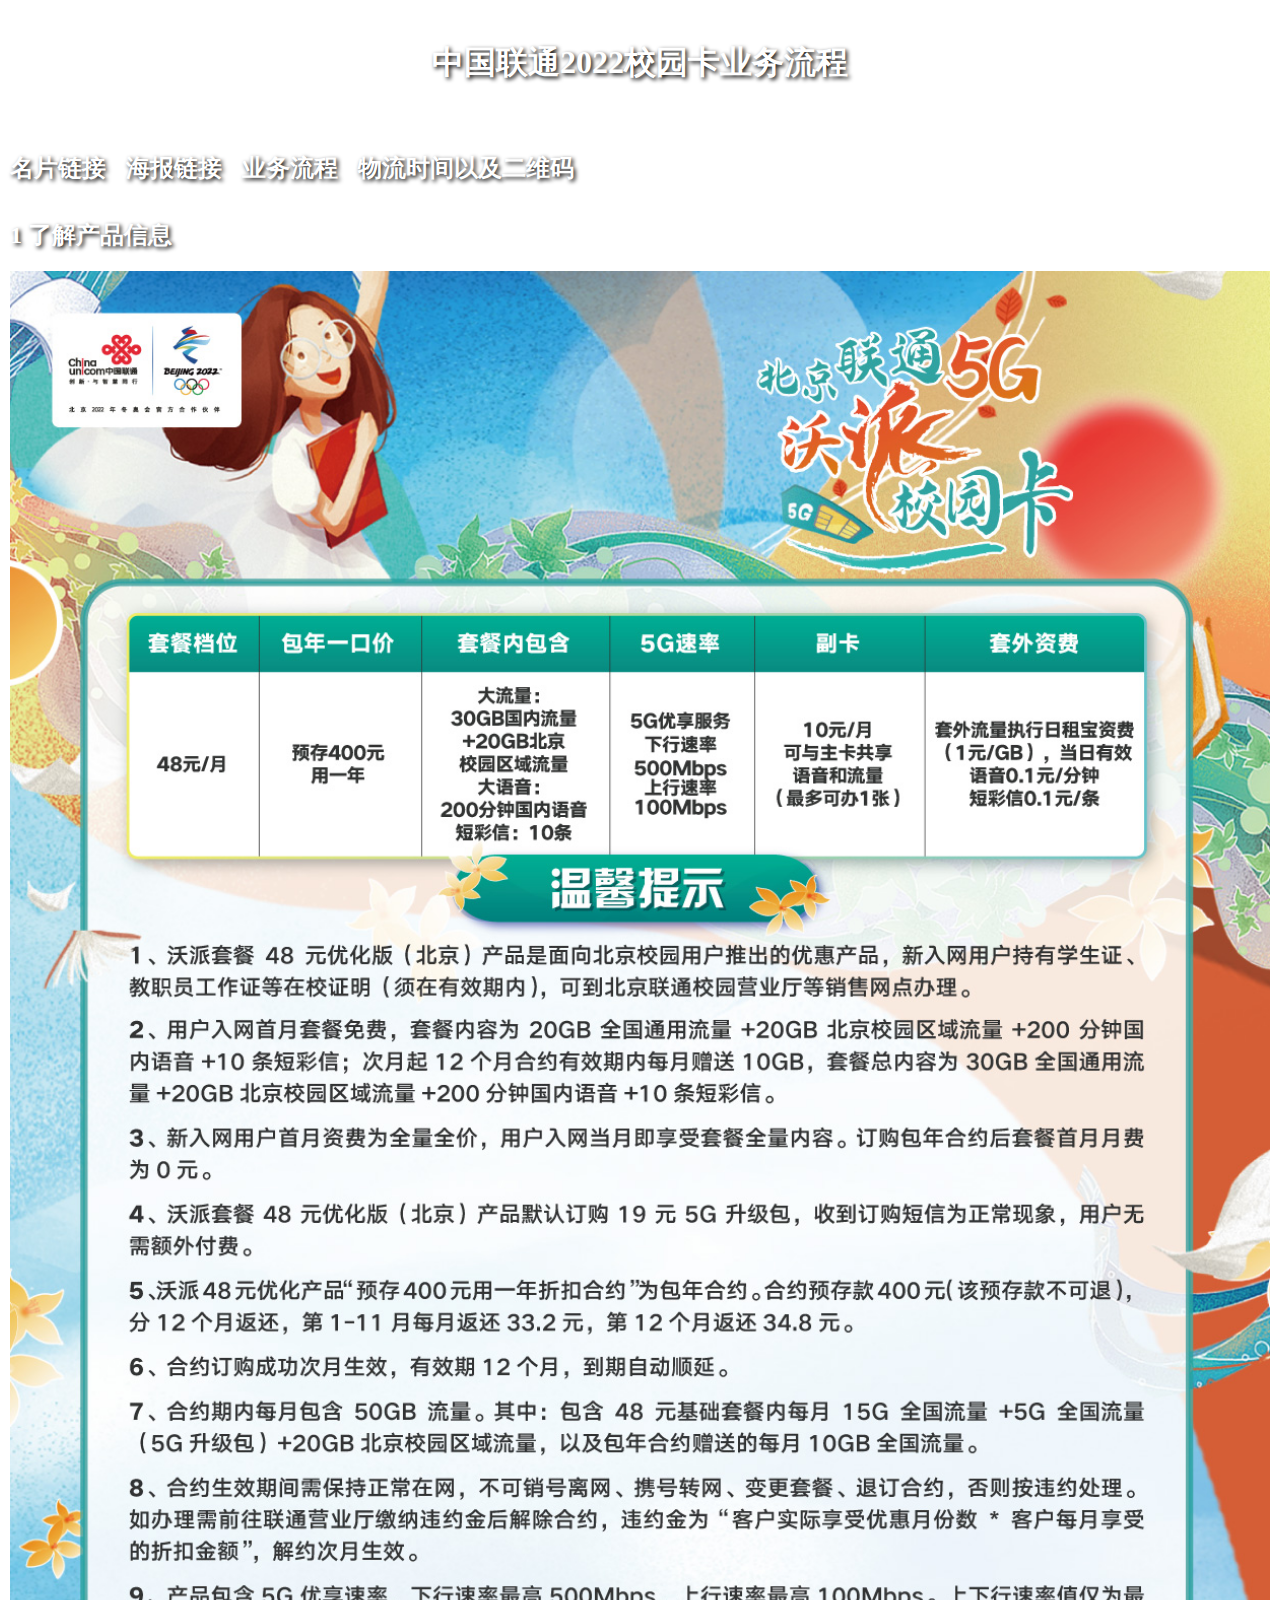
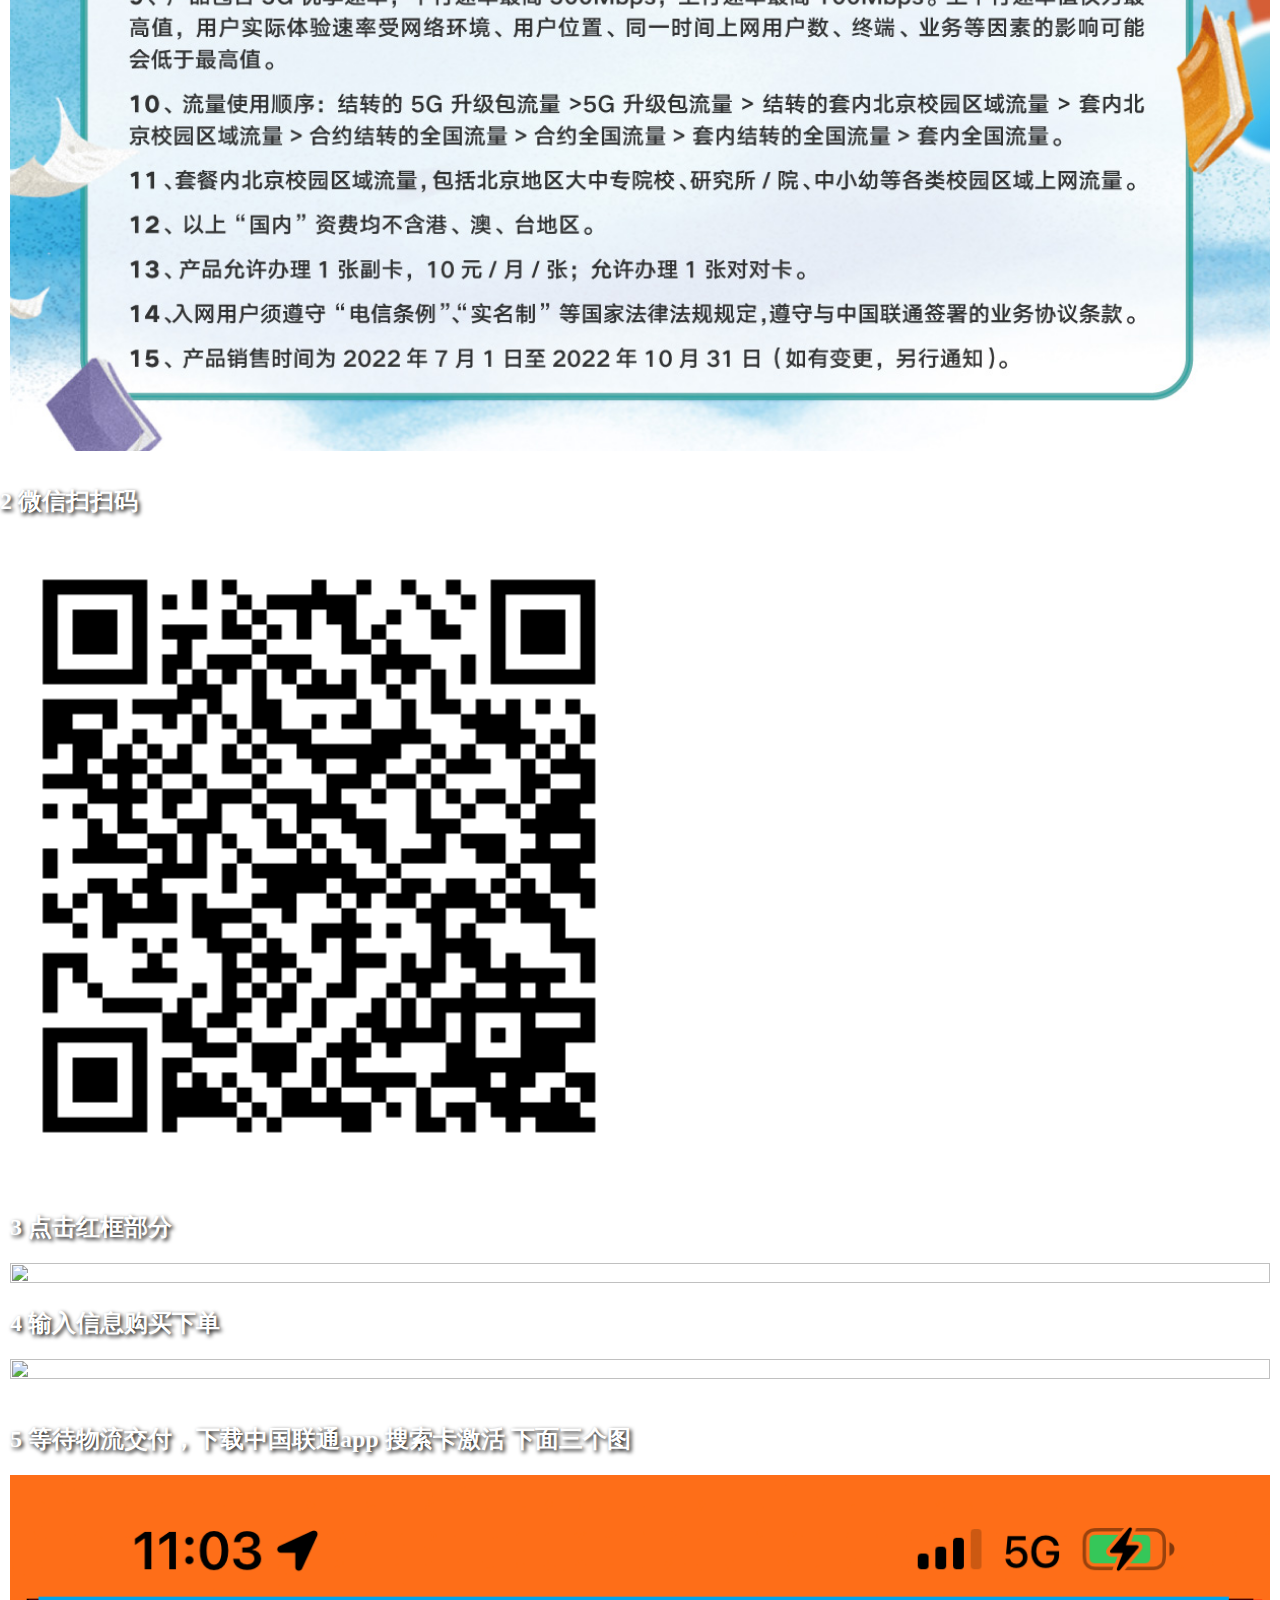
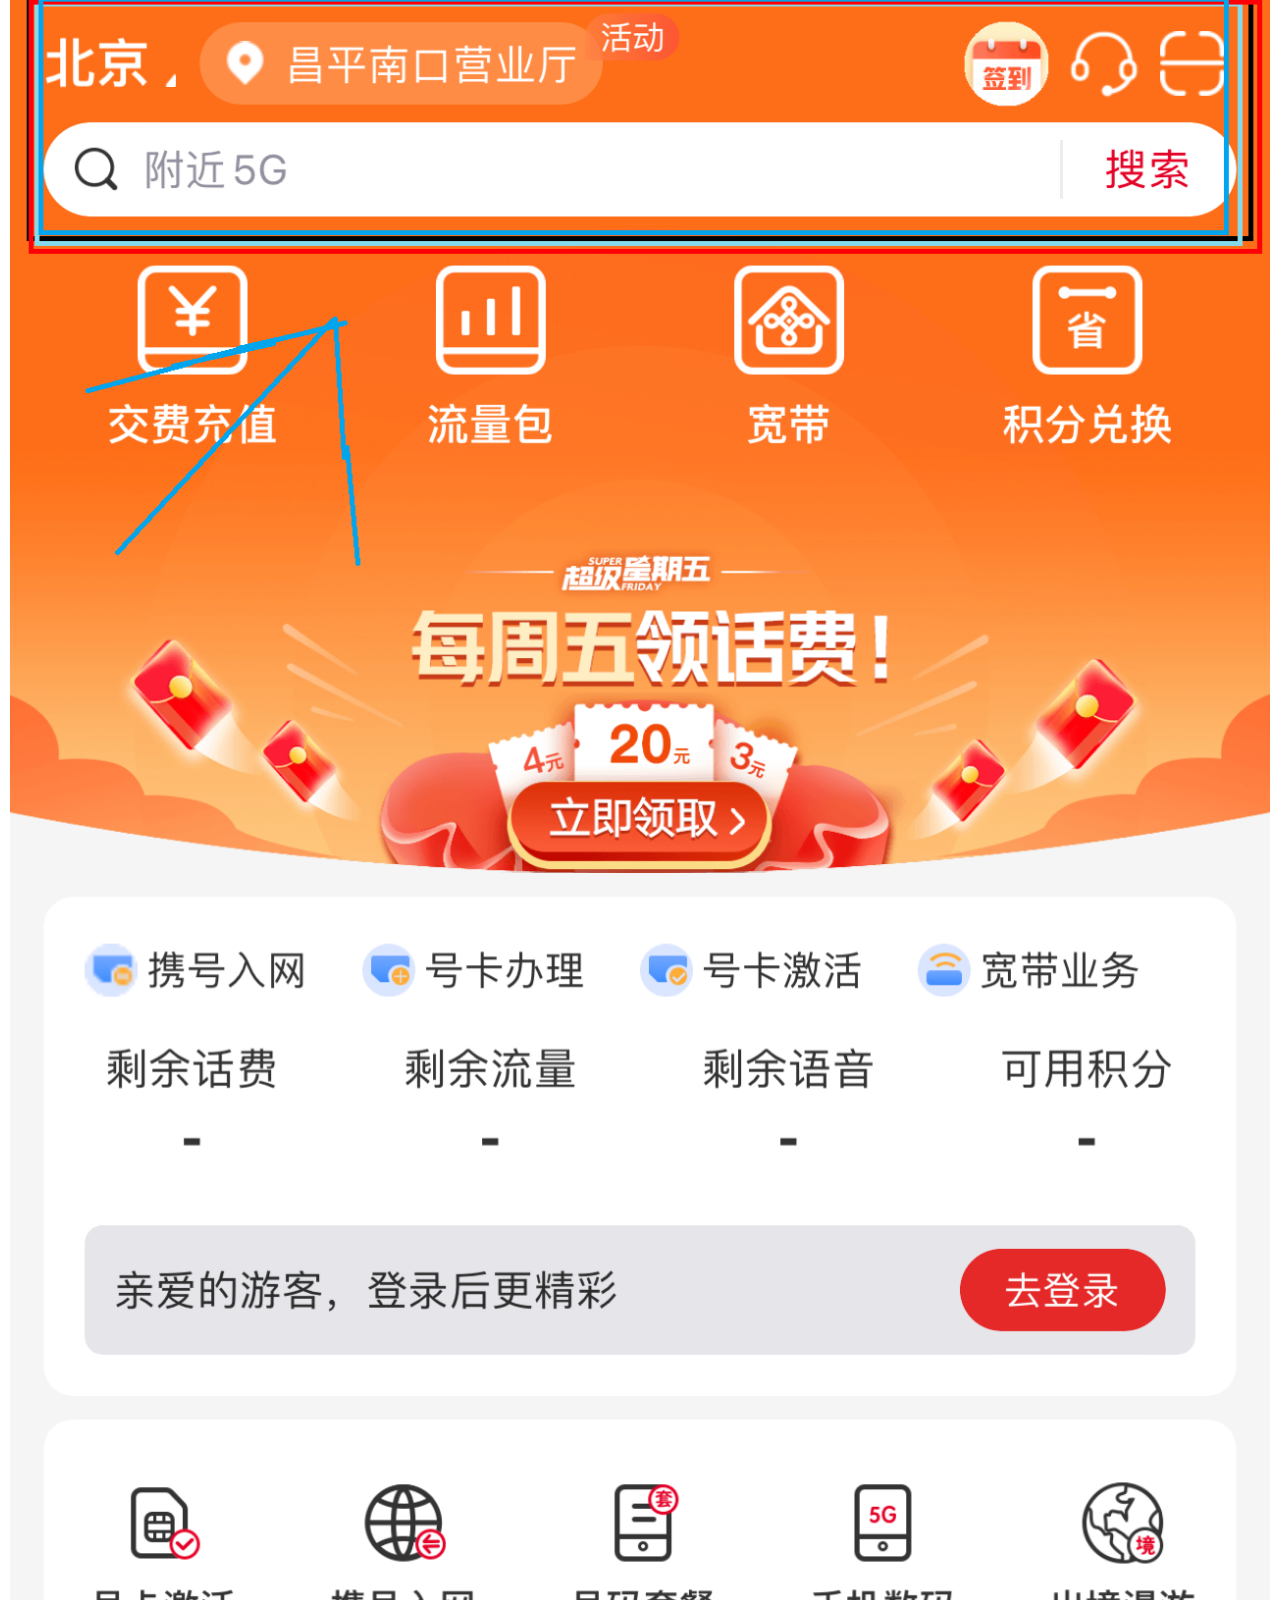
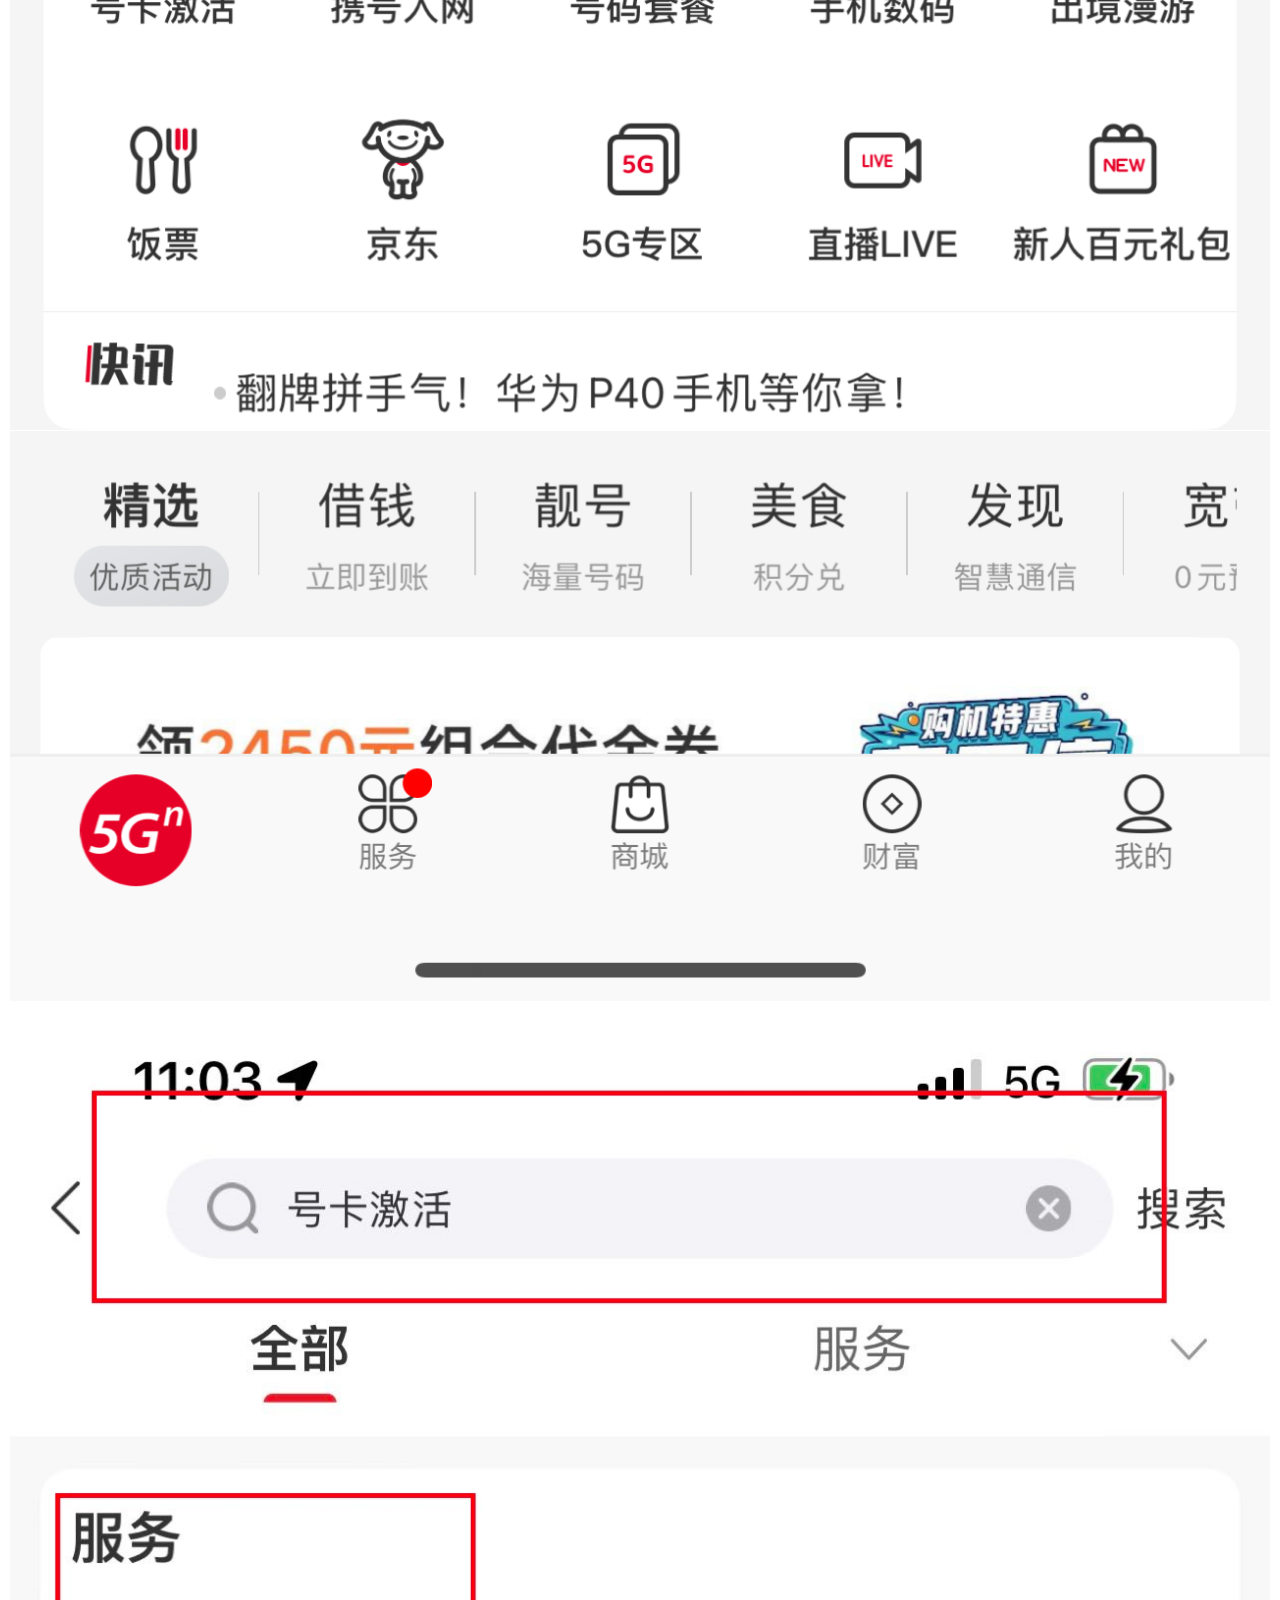
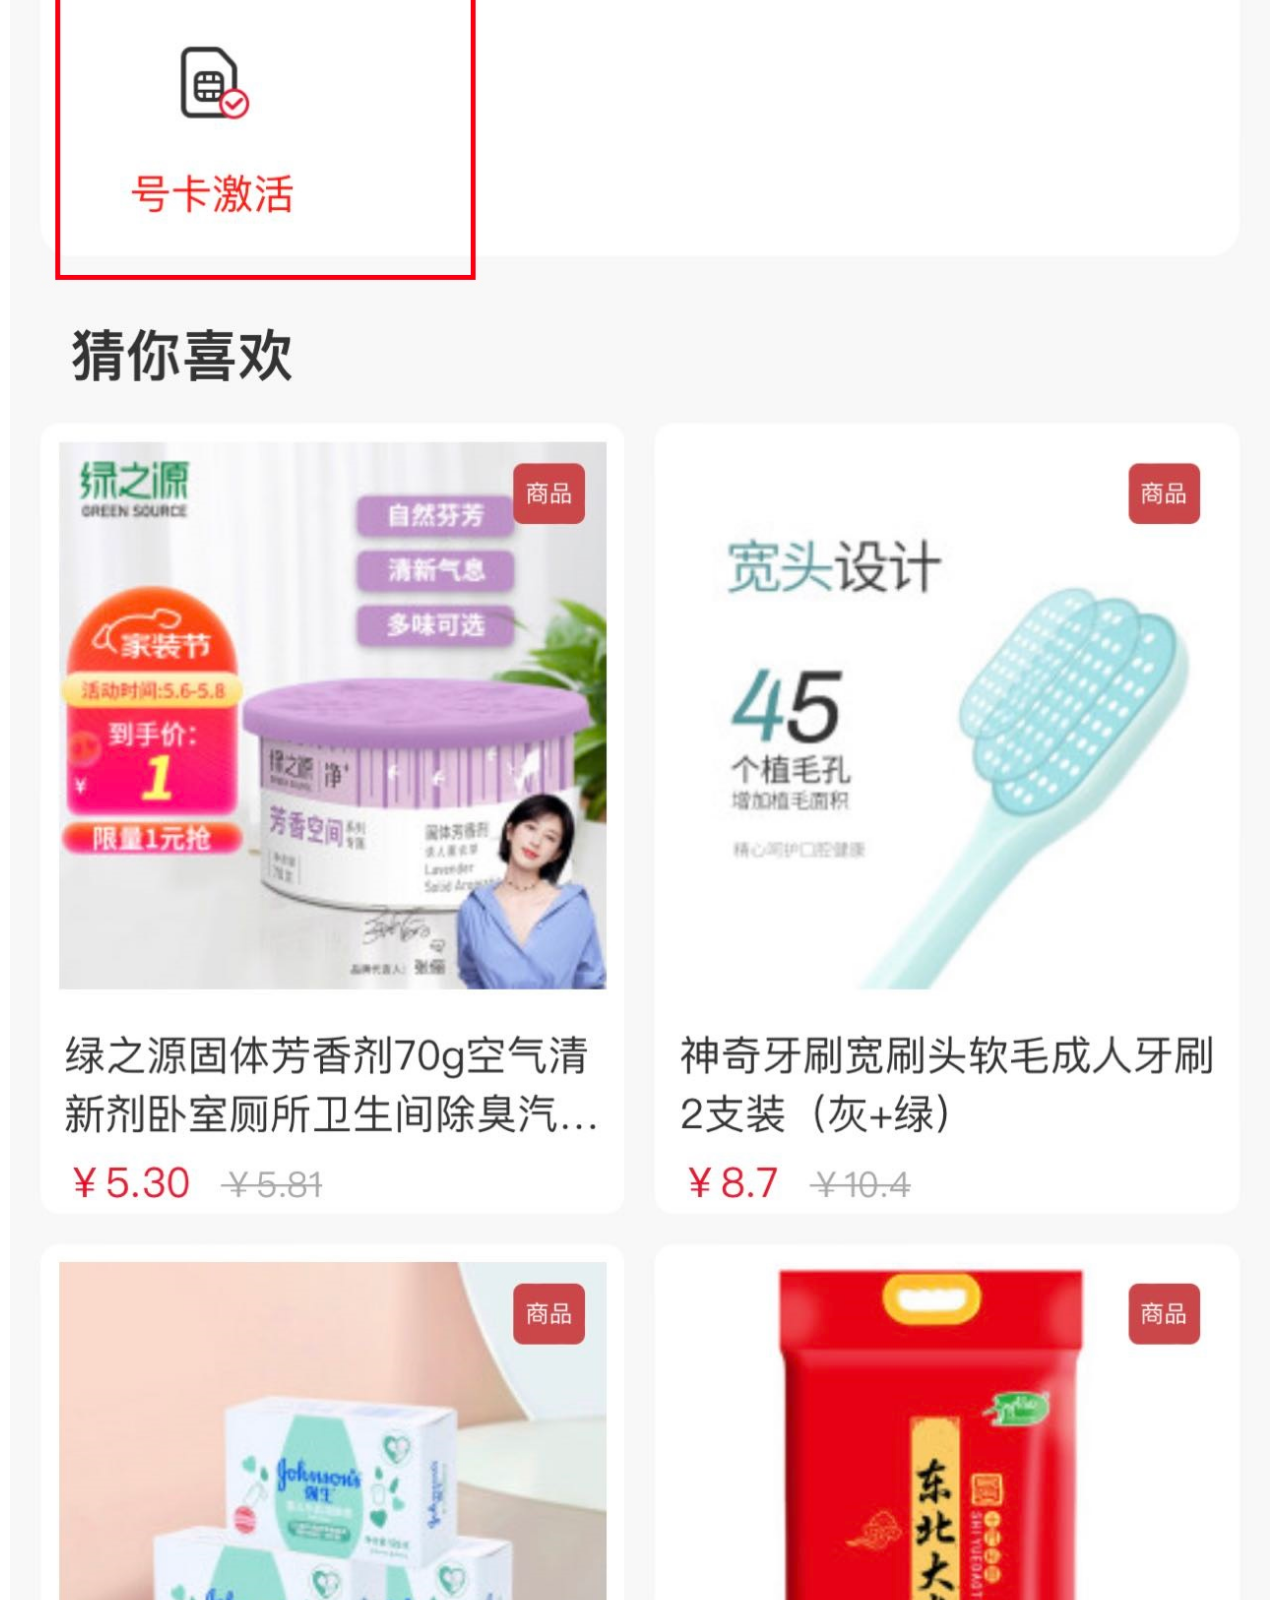
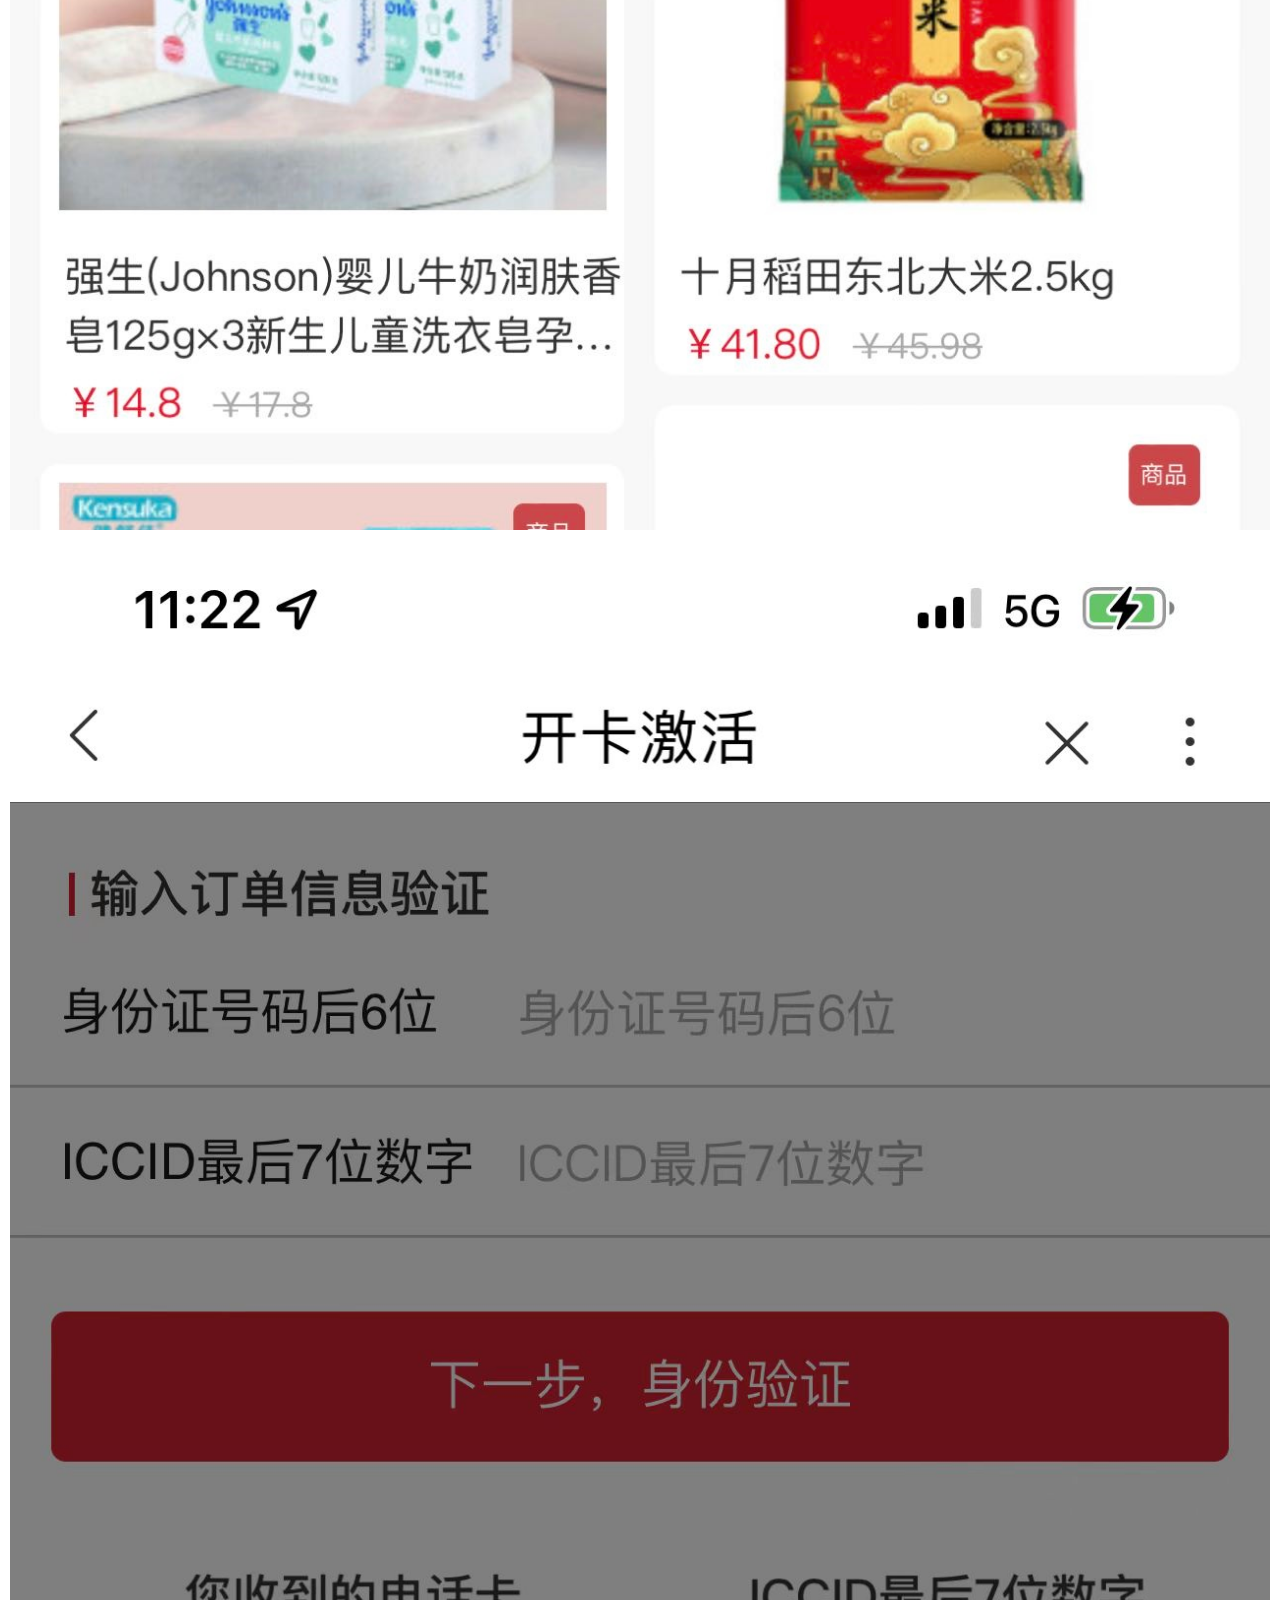
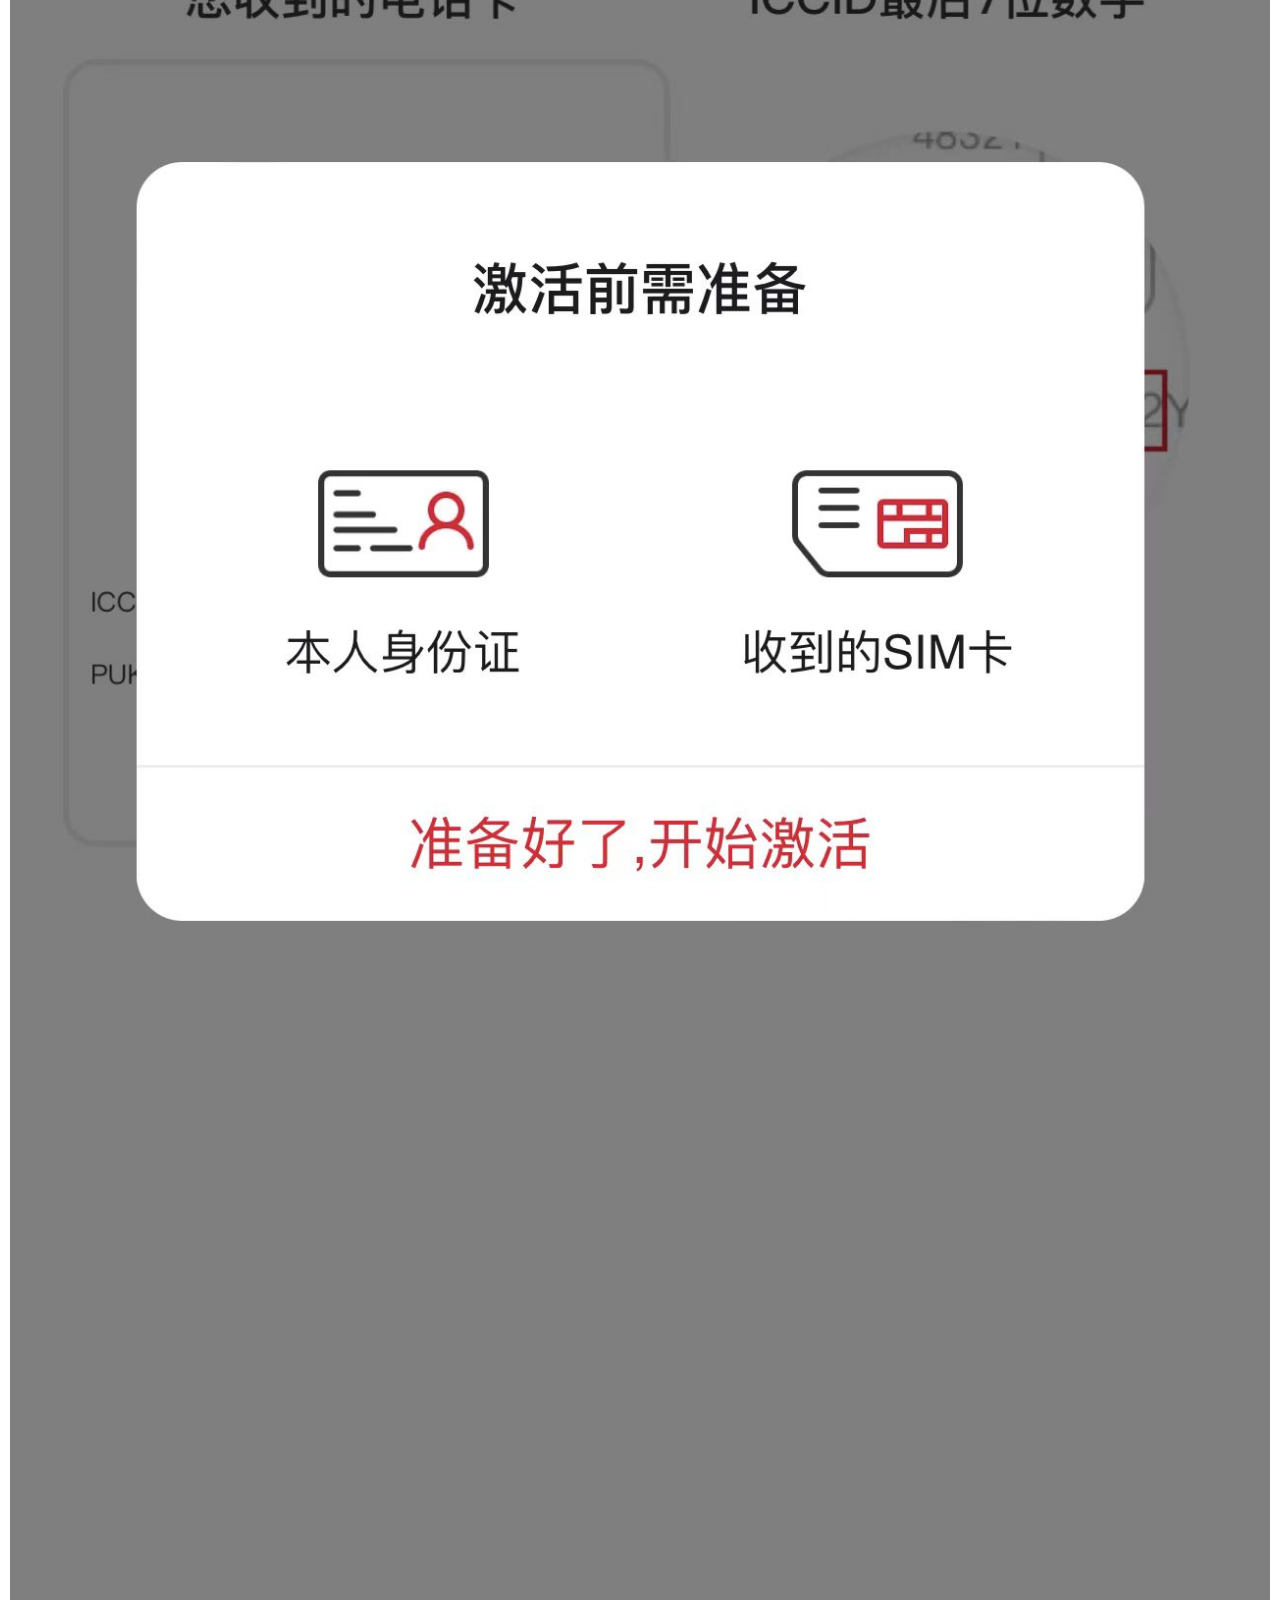
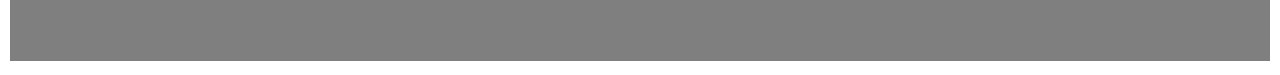
==== business_process.html @ 7204b600 "Add files via upload" ====
<!DOCTYPE html>
<html lang="en">
<head>
<title>中国联通2022下单流程</title>
<meta charset="utf-8">
<meta name="viewport" content="width=device-width, initial-scale=1">
<style>
* {
  box-sizing: border-box;
}

body {
  margin: 0;
  background-image:url('背景.jpg');

}

/* 设置页眉的样式 */
.header {
  background-image:url('背景.jpg');
  padding: 20px;
  text-align: center;
  color: White;
  text-shadow: 2px 2px 4px #000000;
}
.front_shawdow{
  color: white;
  text-shadow: 2px 2px 4px #000000;
}

.front_shawdow1{
  color: red;
  text-shadow: 2px 2px 4px #000000;
}

/* 设置顶部导航栏的样式 */
.topnav {
  overflow: hidden;

}

/* 设置 topnav 链接的样式 */
.topnav a {
  float: left;
  display: block;
  color: white;
  text-align: left;
  padding: 5px 10px;
  text-decoration: none;  

}

/* 改变鼠标悬停时的颜色 */
.topnav a:hover {
  background-color: black、;
  color: yellow;
}

/* 创建并排的三个非等列 */
.column {
  float: left;
  width: 100%;
  padding: 10px;
}

.column1 {
  float: left;
  width: 50%;

}



.column2 {
  float: left;
  width: 35%;

}

/* 清除列之后的浮动 */
.row:after {
  content: "";
  display: table;
  clear: both;
}

/* 响应式布局 - 创建堆叠而非并排的三列 */
@media screen and (max-width:1000px) {
  .column {
    width: 100%;
  }
}
</style>
</head>
<body>

<div class="header">
  <h1>中国联通2022校园卡业务流程</h1>
  <p></p>
</div>
<div class="topnav">

    <h2>   
           
    <a href="index.html"  class="front_shawdow">名片链接</a>     
    <a href="Bill.html"       class="front_shawdow">海报链接</a>
    <a href="business_process.html"       class="front_shawdow">业务流程</a>
    <a href="post_information.html"       class="front_shawdow">物流时间以及二维码</a>
    
    
    </h2>

  
</div>

<div class="row">
  <div class="column">
    <h2  class="front_shawdow">1 了解产品信息</h2>
     <img src="2.jpg" width="100%" height="100%">
   
  </div>
  
  <div class="column1">
    <h2 class="front_shawdow">2 微信扫扫码</h2>
     <img src="中务远-ZCY001.jpg" width="100%" height="100%">
 

  </div>

  <div class="column">
    <h2 class="front_shawdow">3 点击红框部分</h2>
  
    <img src="校园店铺.png" width="100%" height="50%">

    <h2  class="front_shawdow">4 输入信息购买下单</h2>
     <img src="相关信息.jpg" width="100%" height="100%">
  </div>


  <div class="column">
    <h2 class="front_shawdow">5 等待物流交付，下载中国联通app 搜索卡激活 下面三个图</h2>
     <img src="卡1.png" width="100%" height="100%">
     <img src="卡2.jpg" width="100%" height="100%">
     <img src="卡3.jpg" width="100%" height="100%">
 

  </div>


  
    
  </div>
 </div> 
  
<!--   <div class="column">
    <h2>Column</h2>
    <p>Lorem ipsum dolor sit amet, consectetur adipiscing elit. Maecenas sit amet pretium urna. Vivamus venenatis velit nec neque ultricies, eget elementum magna tristique. Quisque vehicula, risus eget aliquam placerat, purus leo tincidunt eros, eget luctus quam orci in velit. Praesent scelerisque tortor sed accumsan convallis.</p>
  </div> -->


</body>
</html>
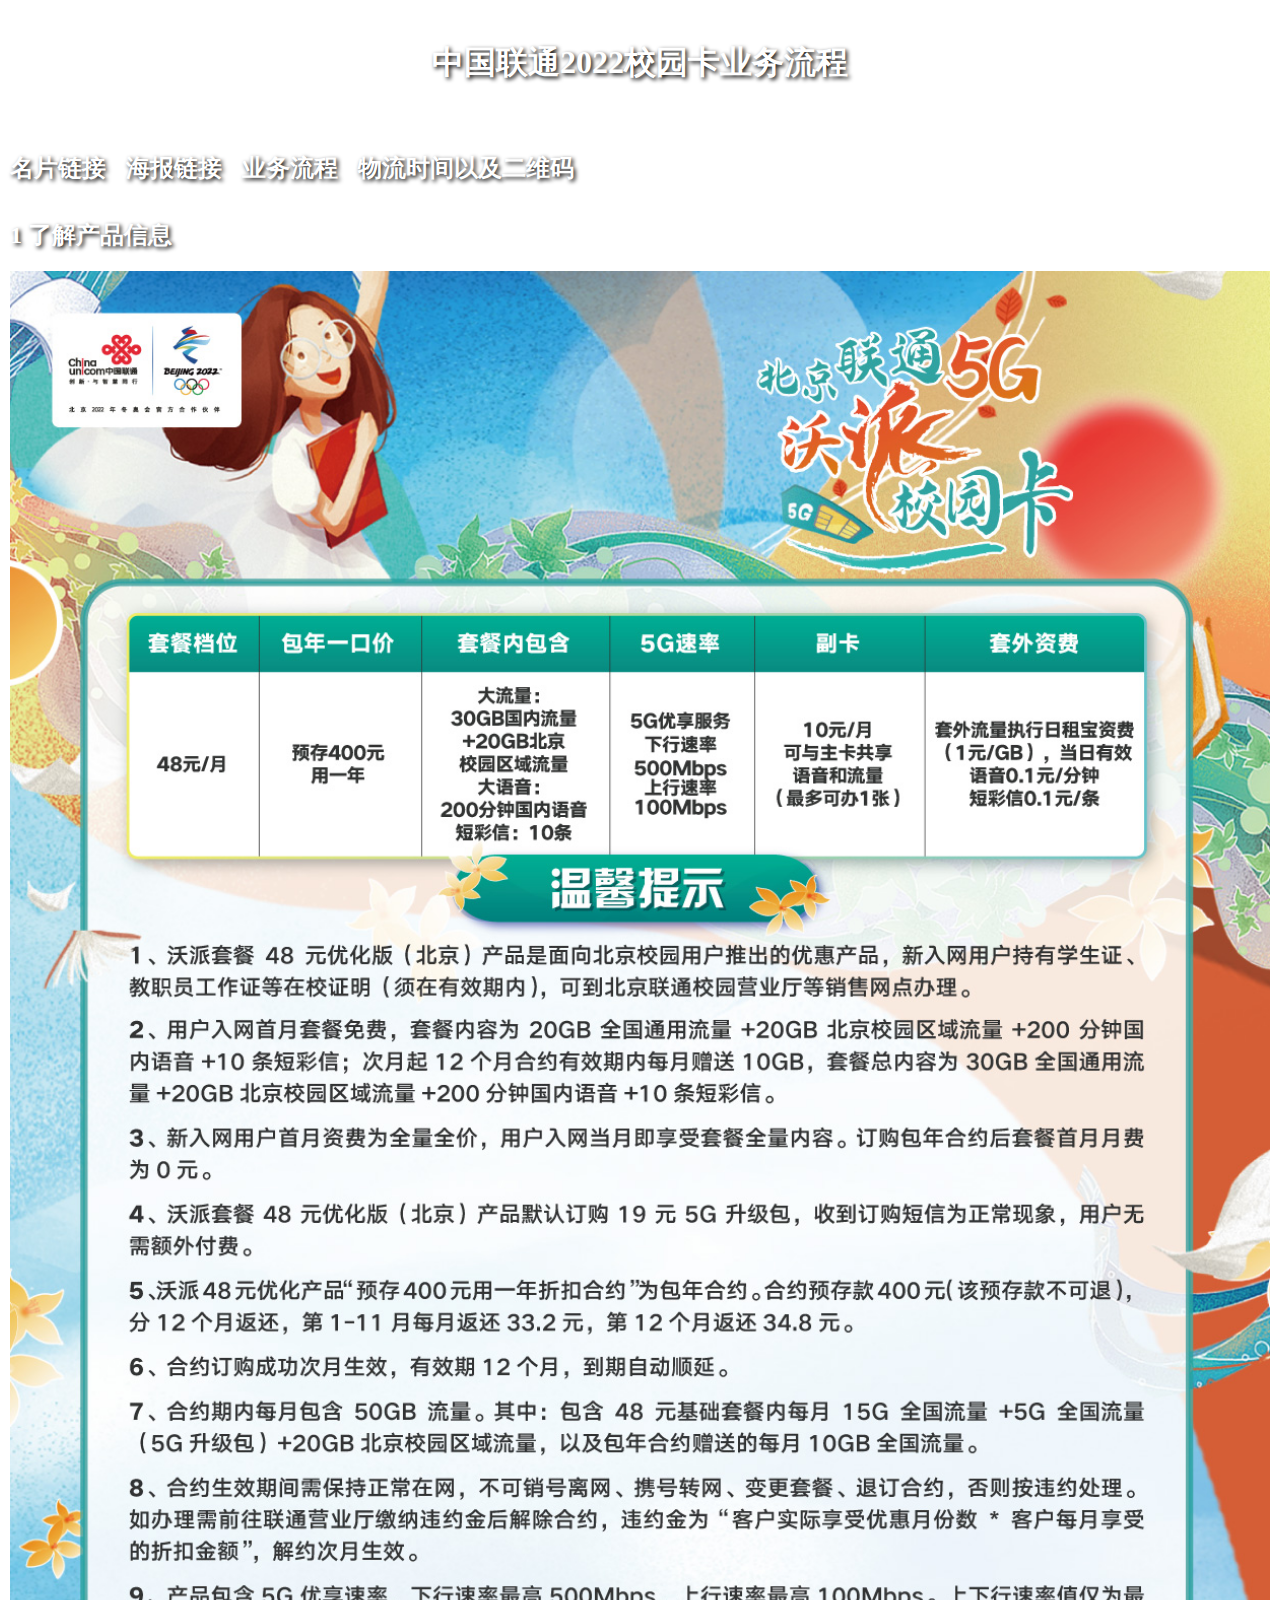
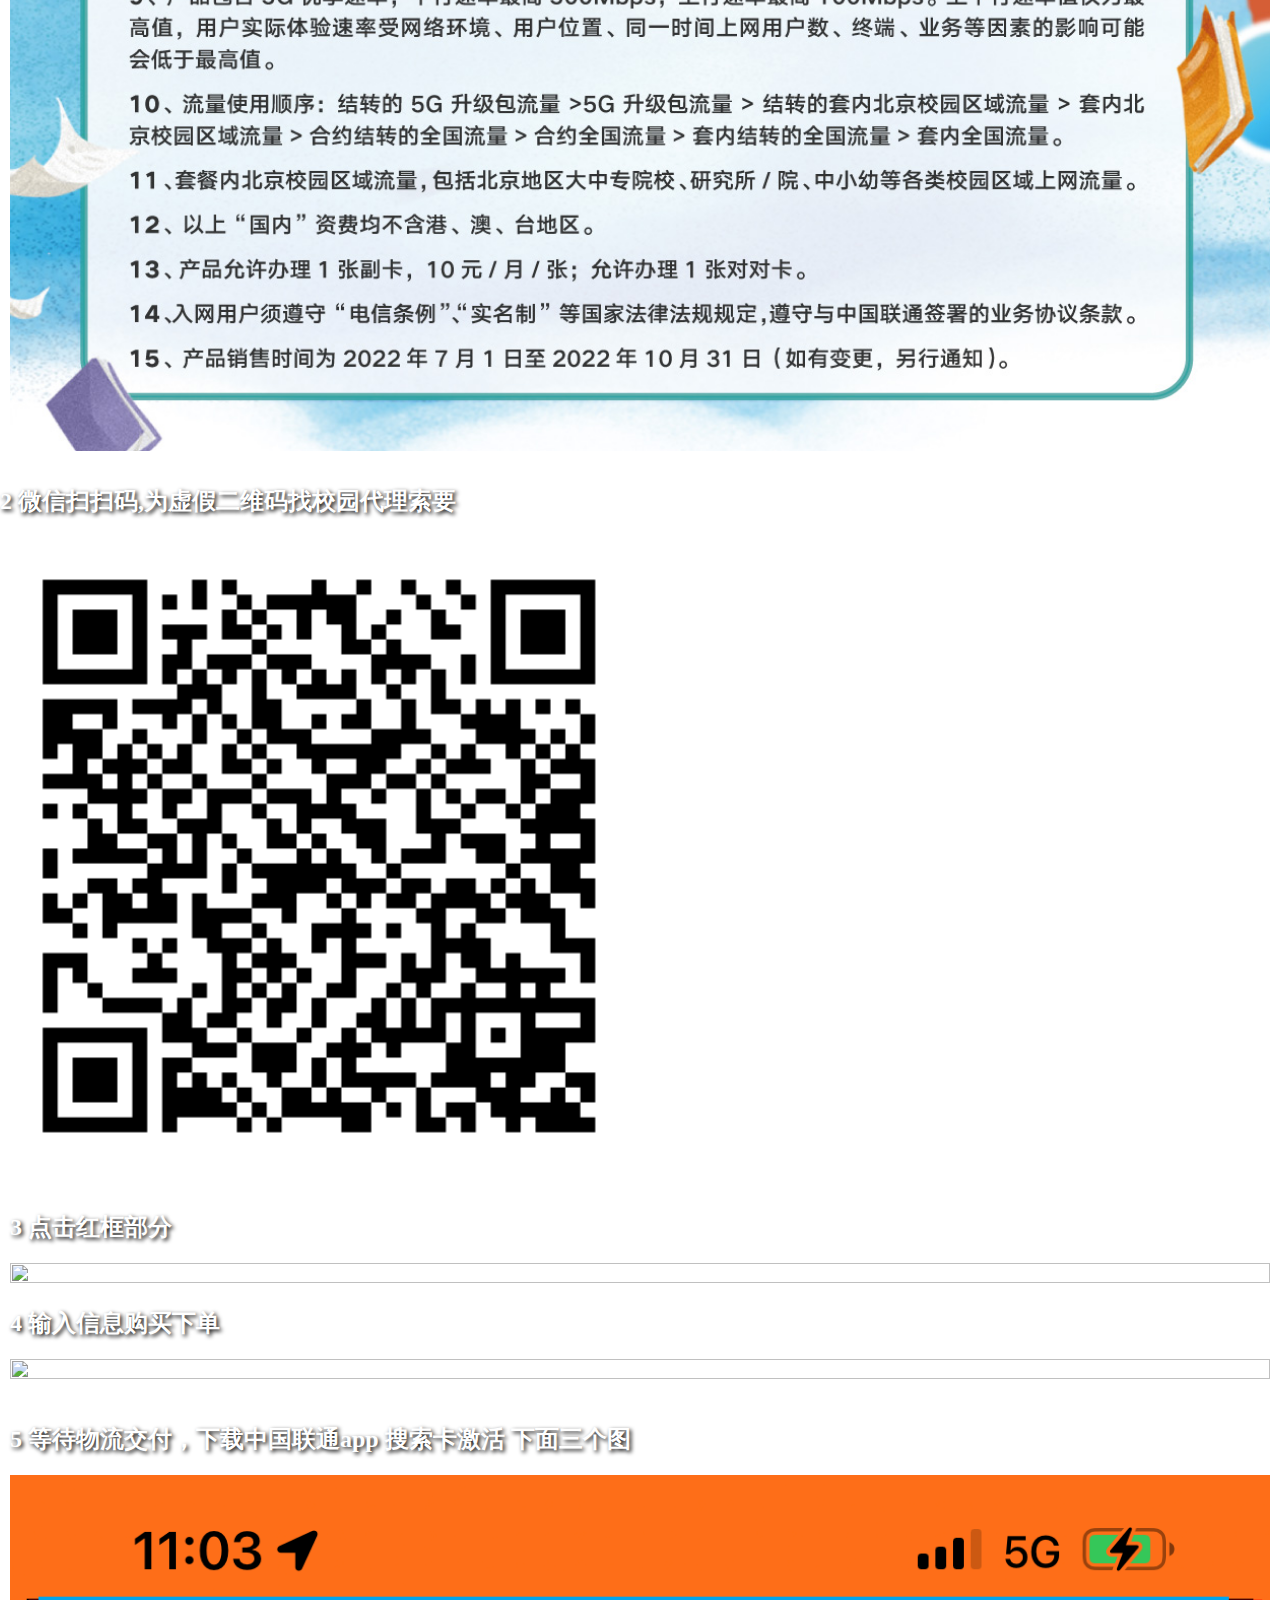
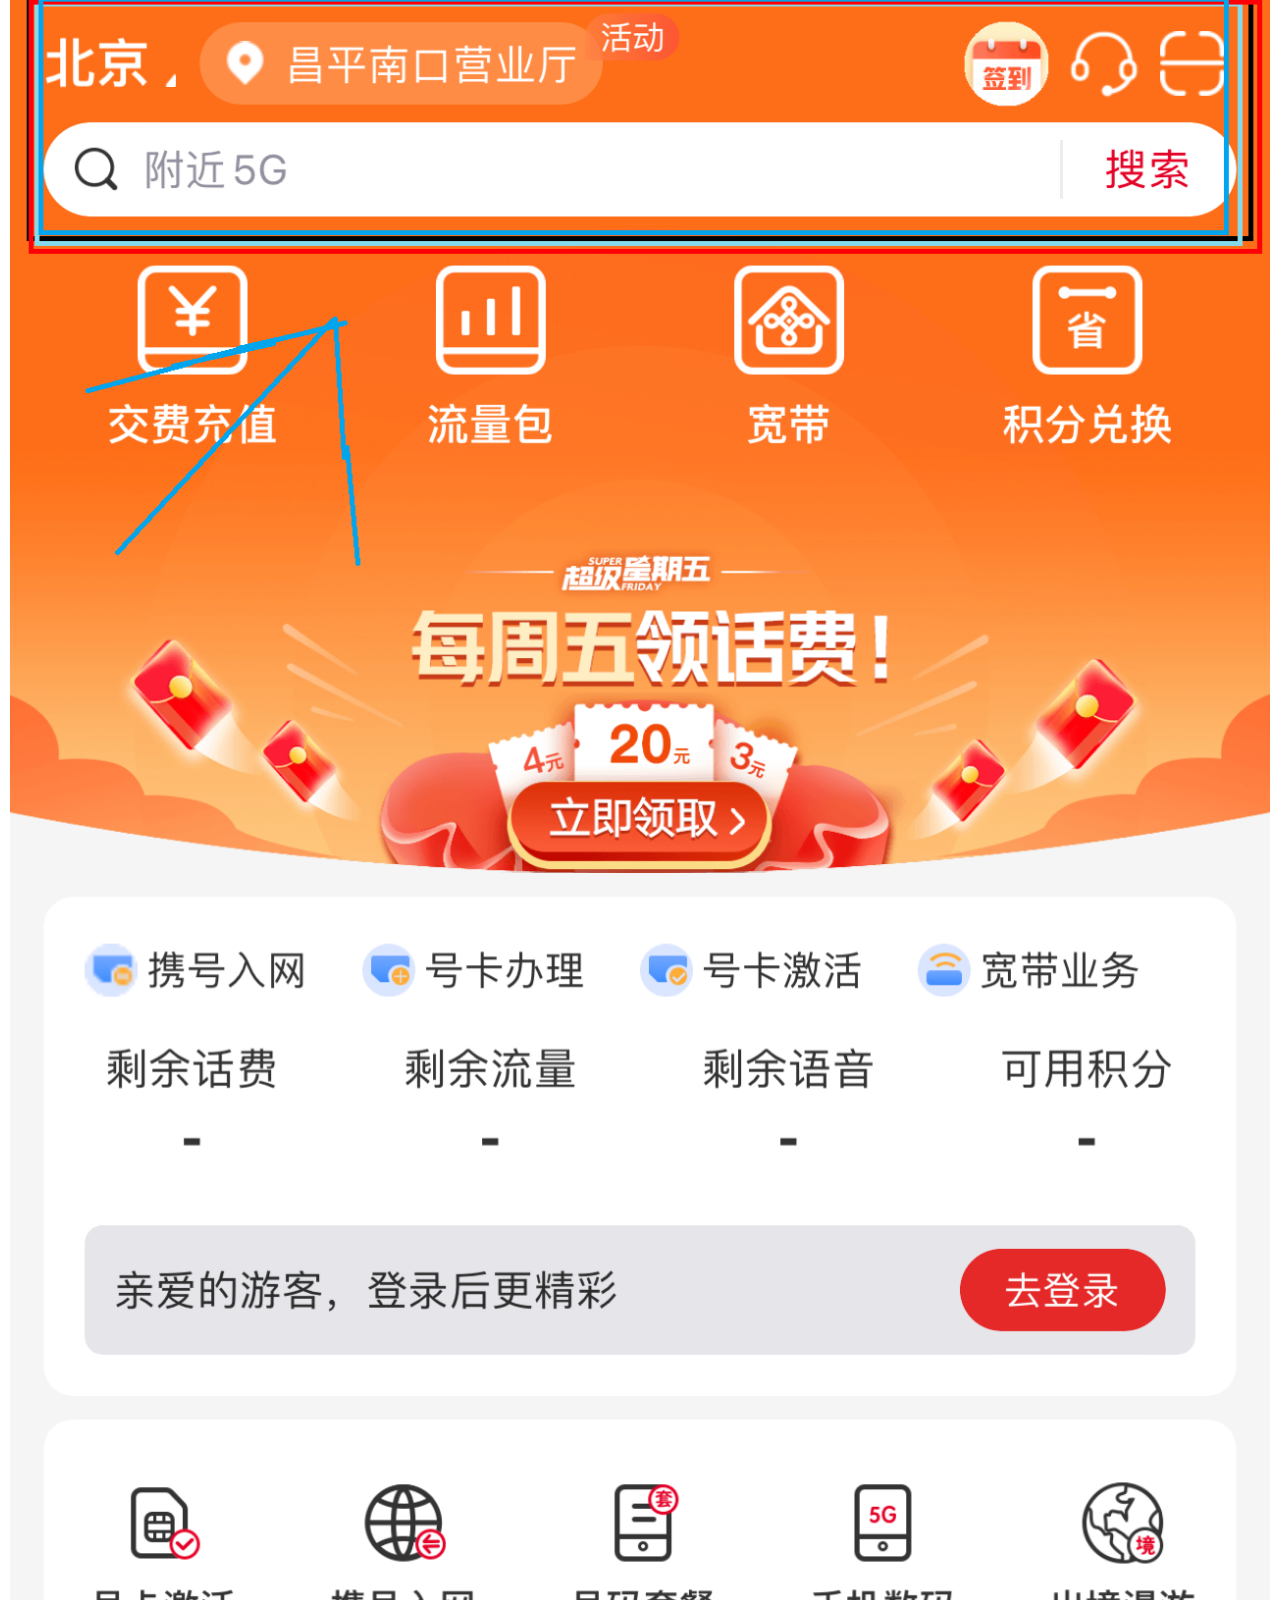
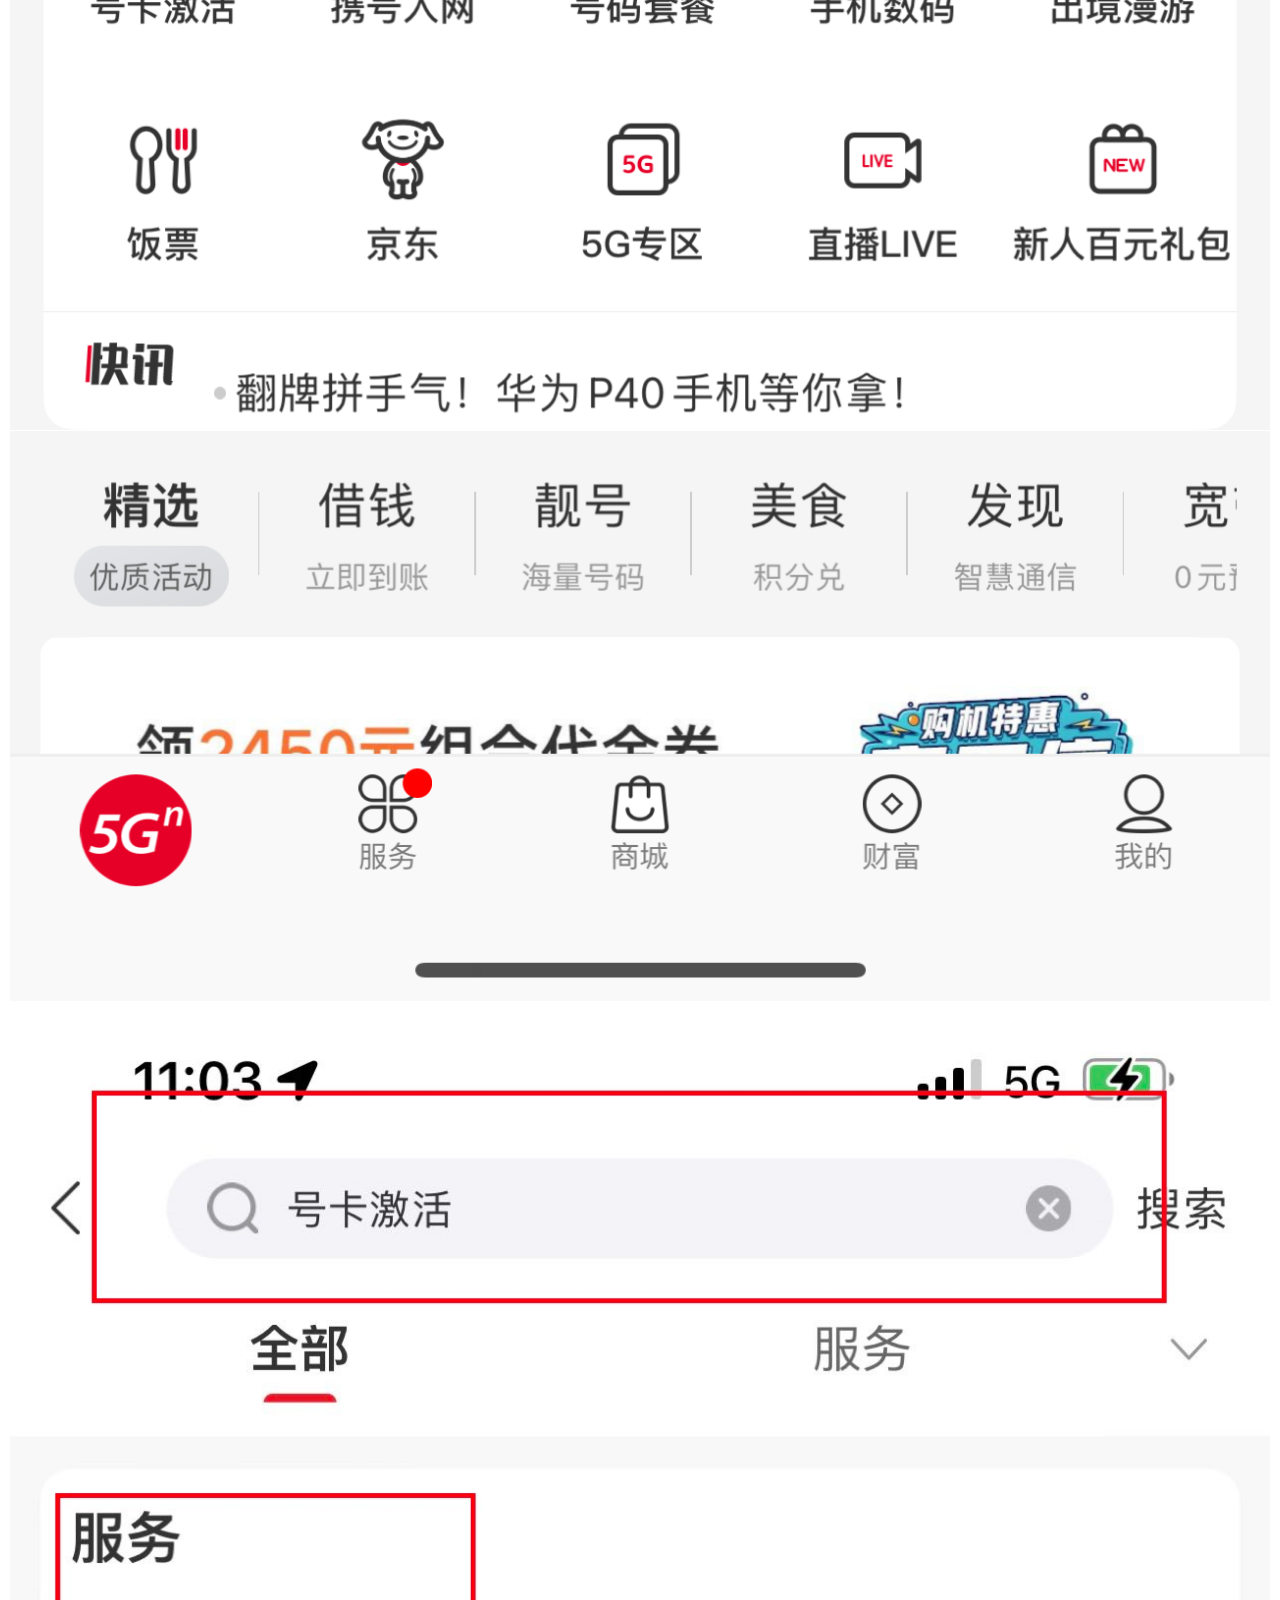
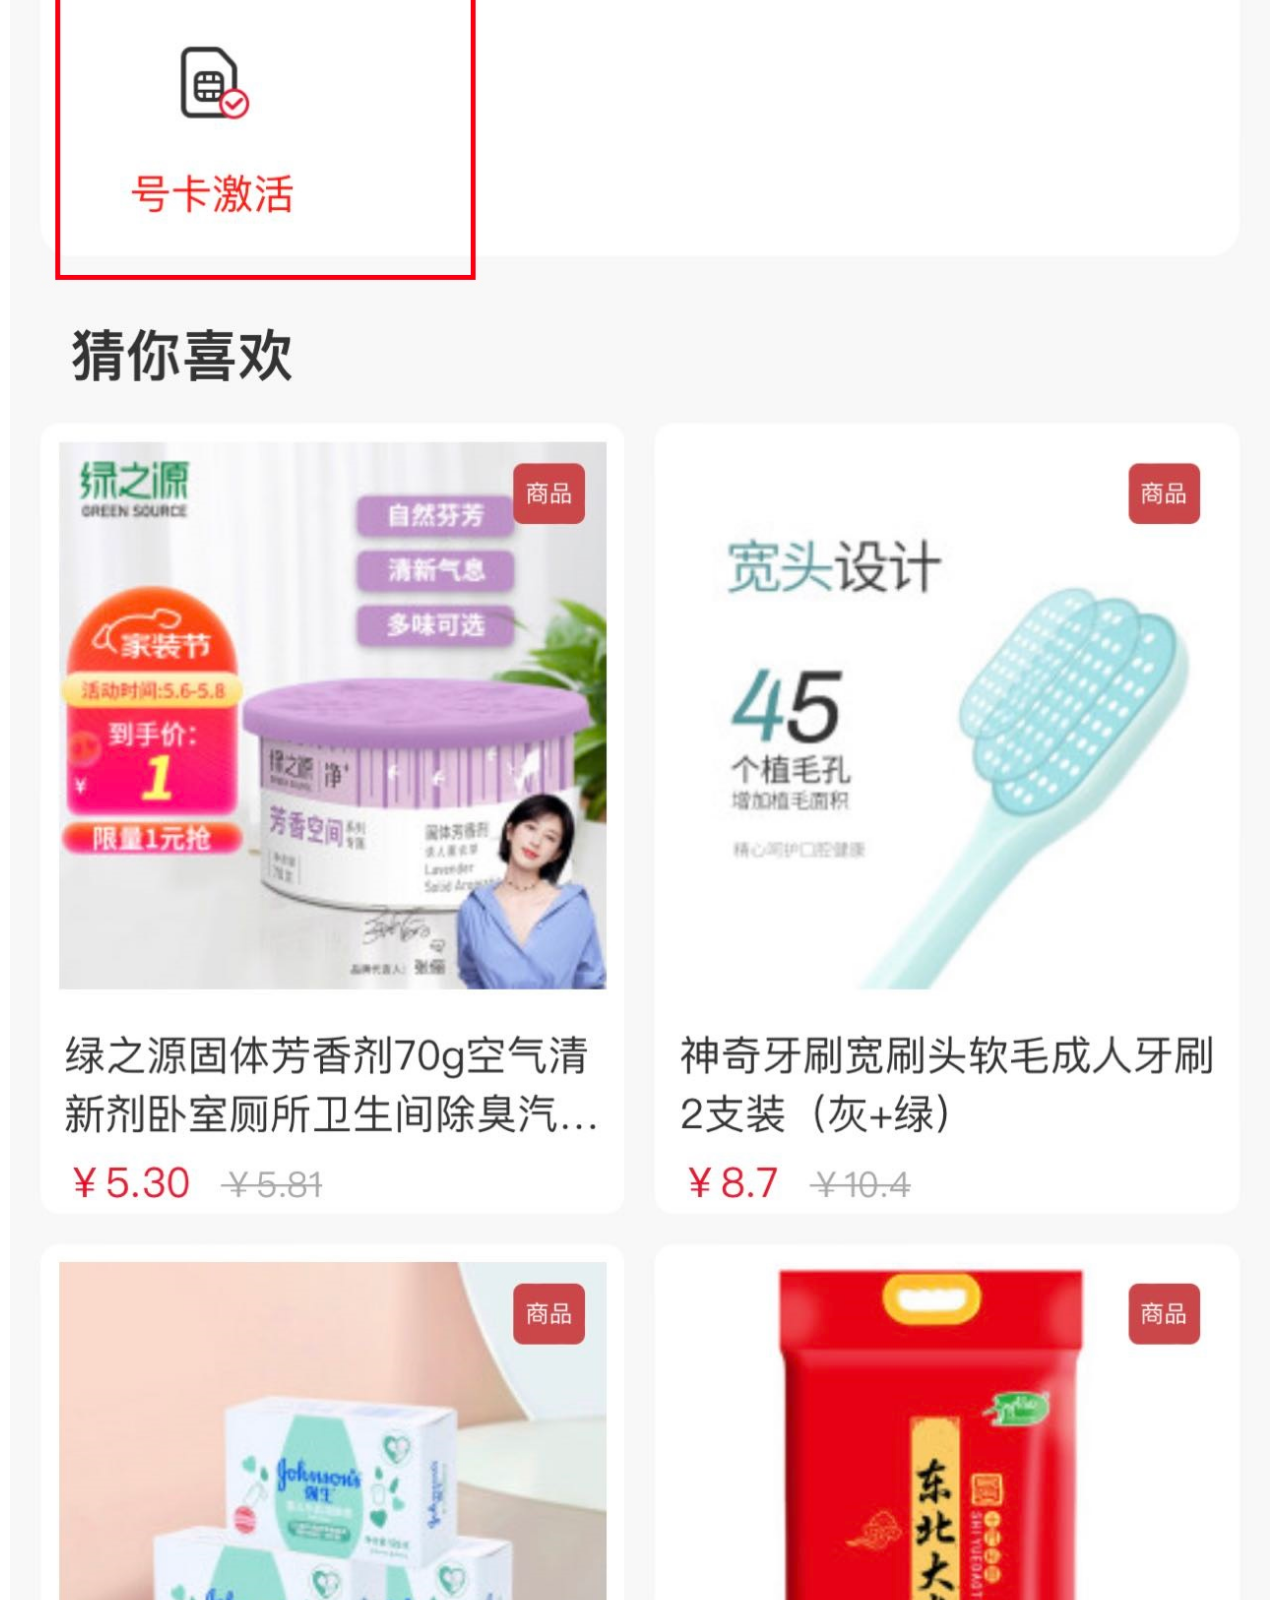
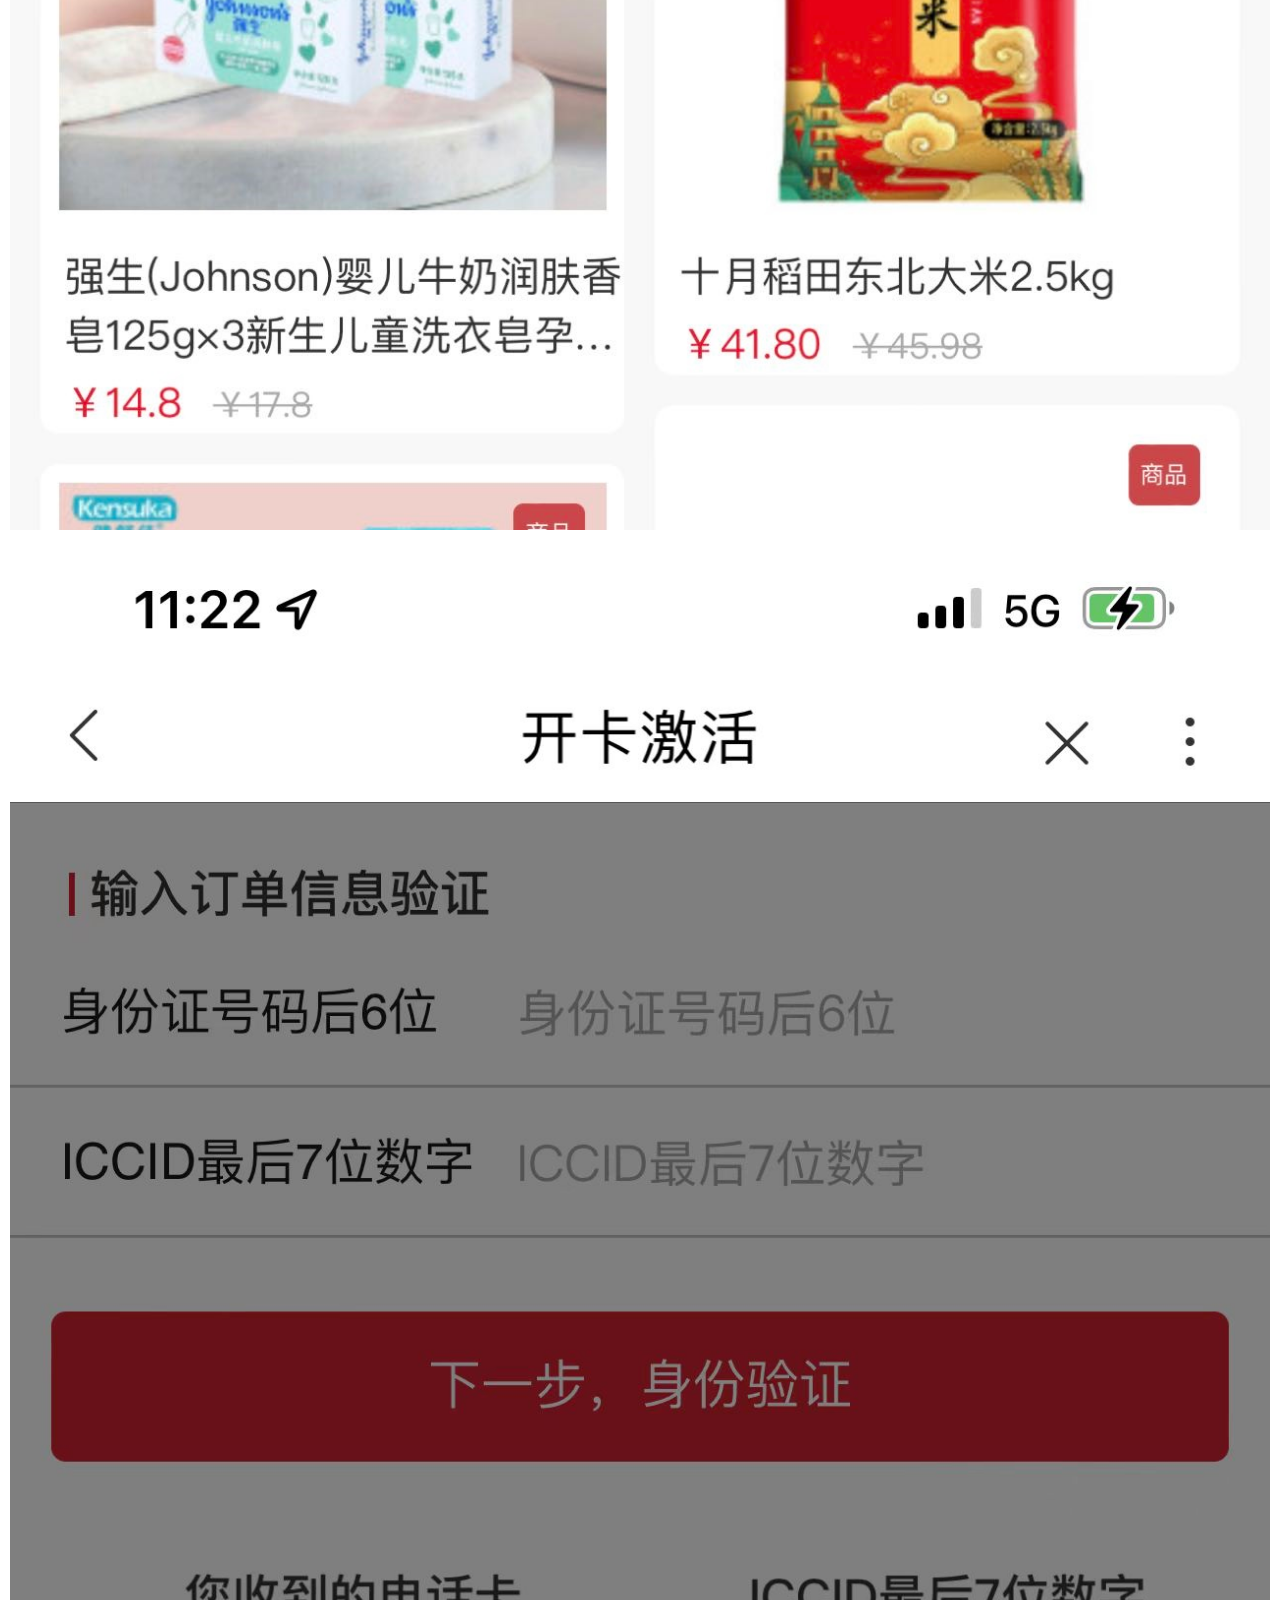
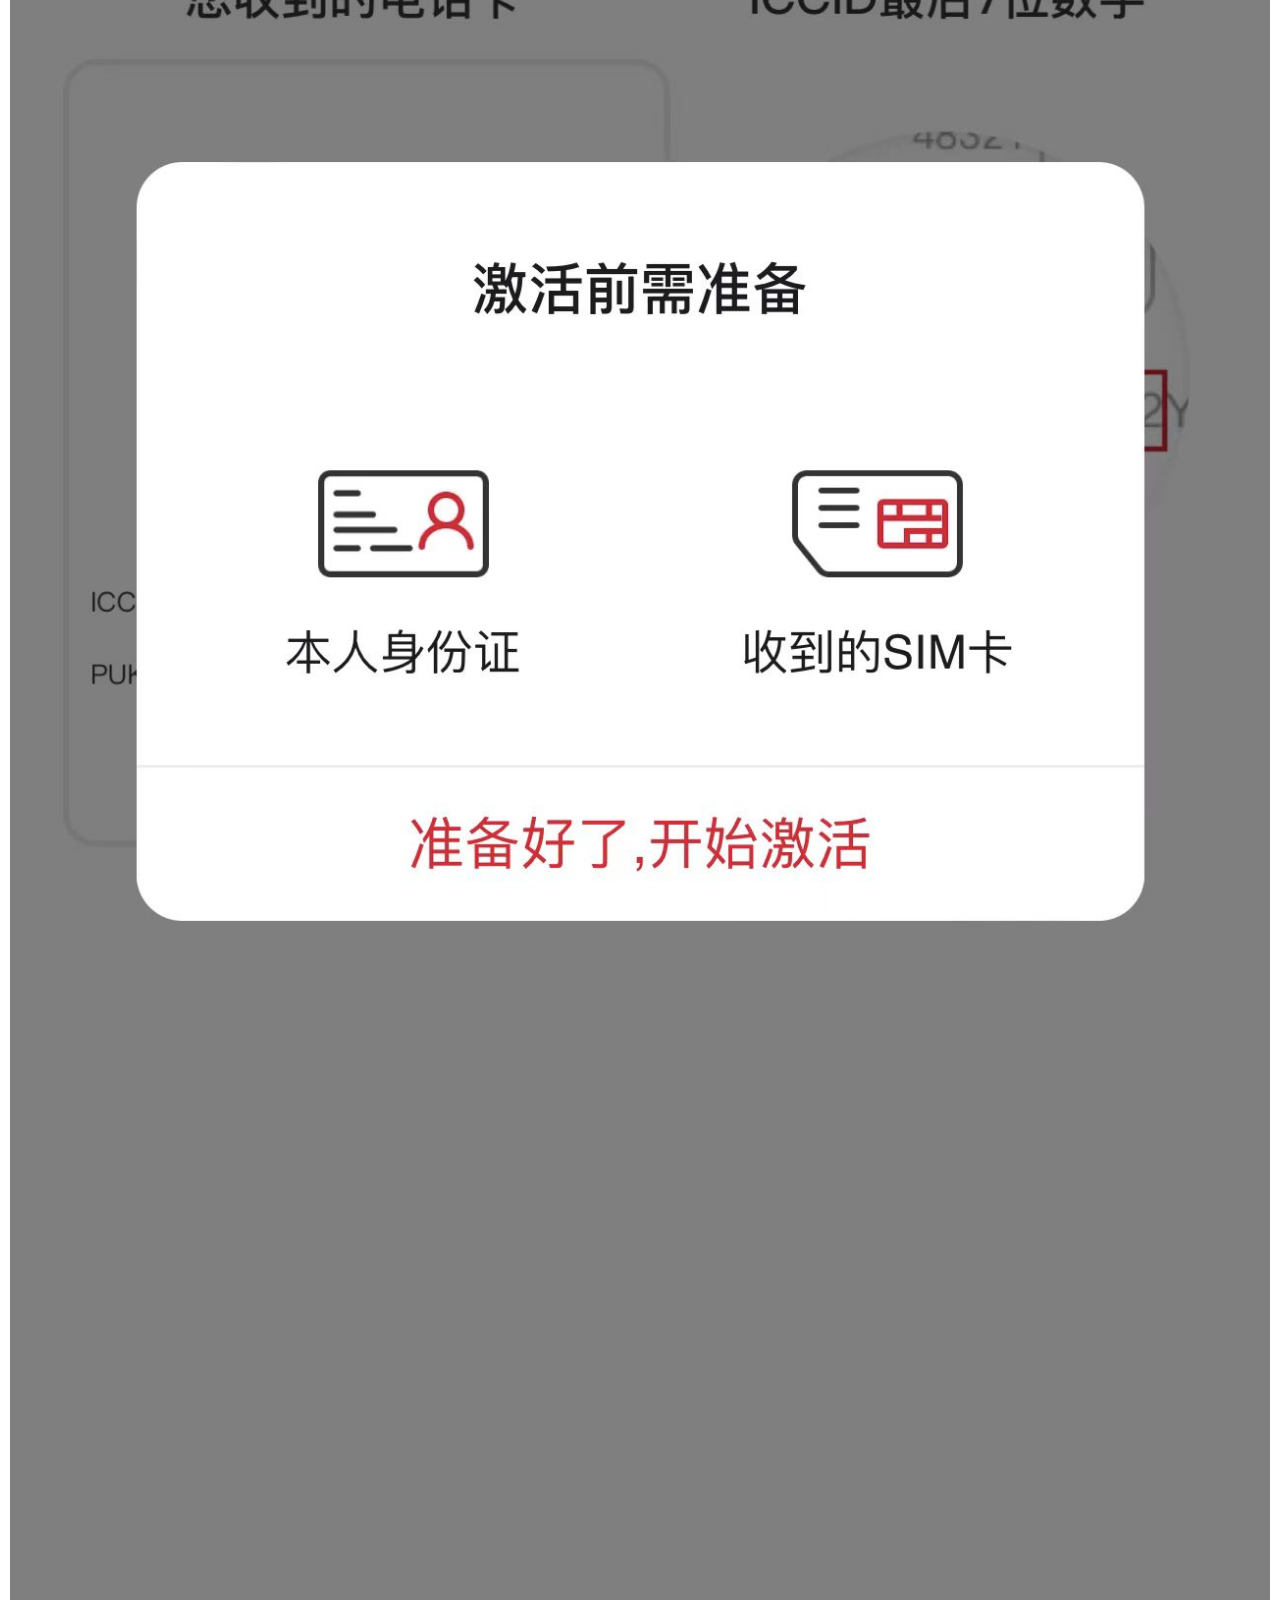
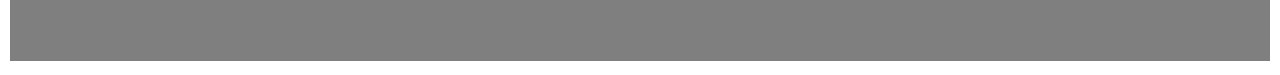
==== commit 2fad27e7: "Add files via upload" ====
--- a/business_process.html
+++ b/business_process.html
@@ -121,7 +121,7 @@
   </div>
   
   <div class="column1">
-    <h2 class="front_shawdow">2 微信扫扫码</h2>
+    <h2 class="front_shawdow">2 微信扫扫码,为虚假二维码找校园代理索要</h2>
      <img src="中务远-ZCY001.jpg" width="100%" height="100%">
  
 
